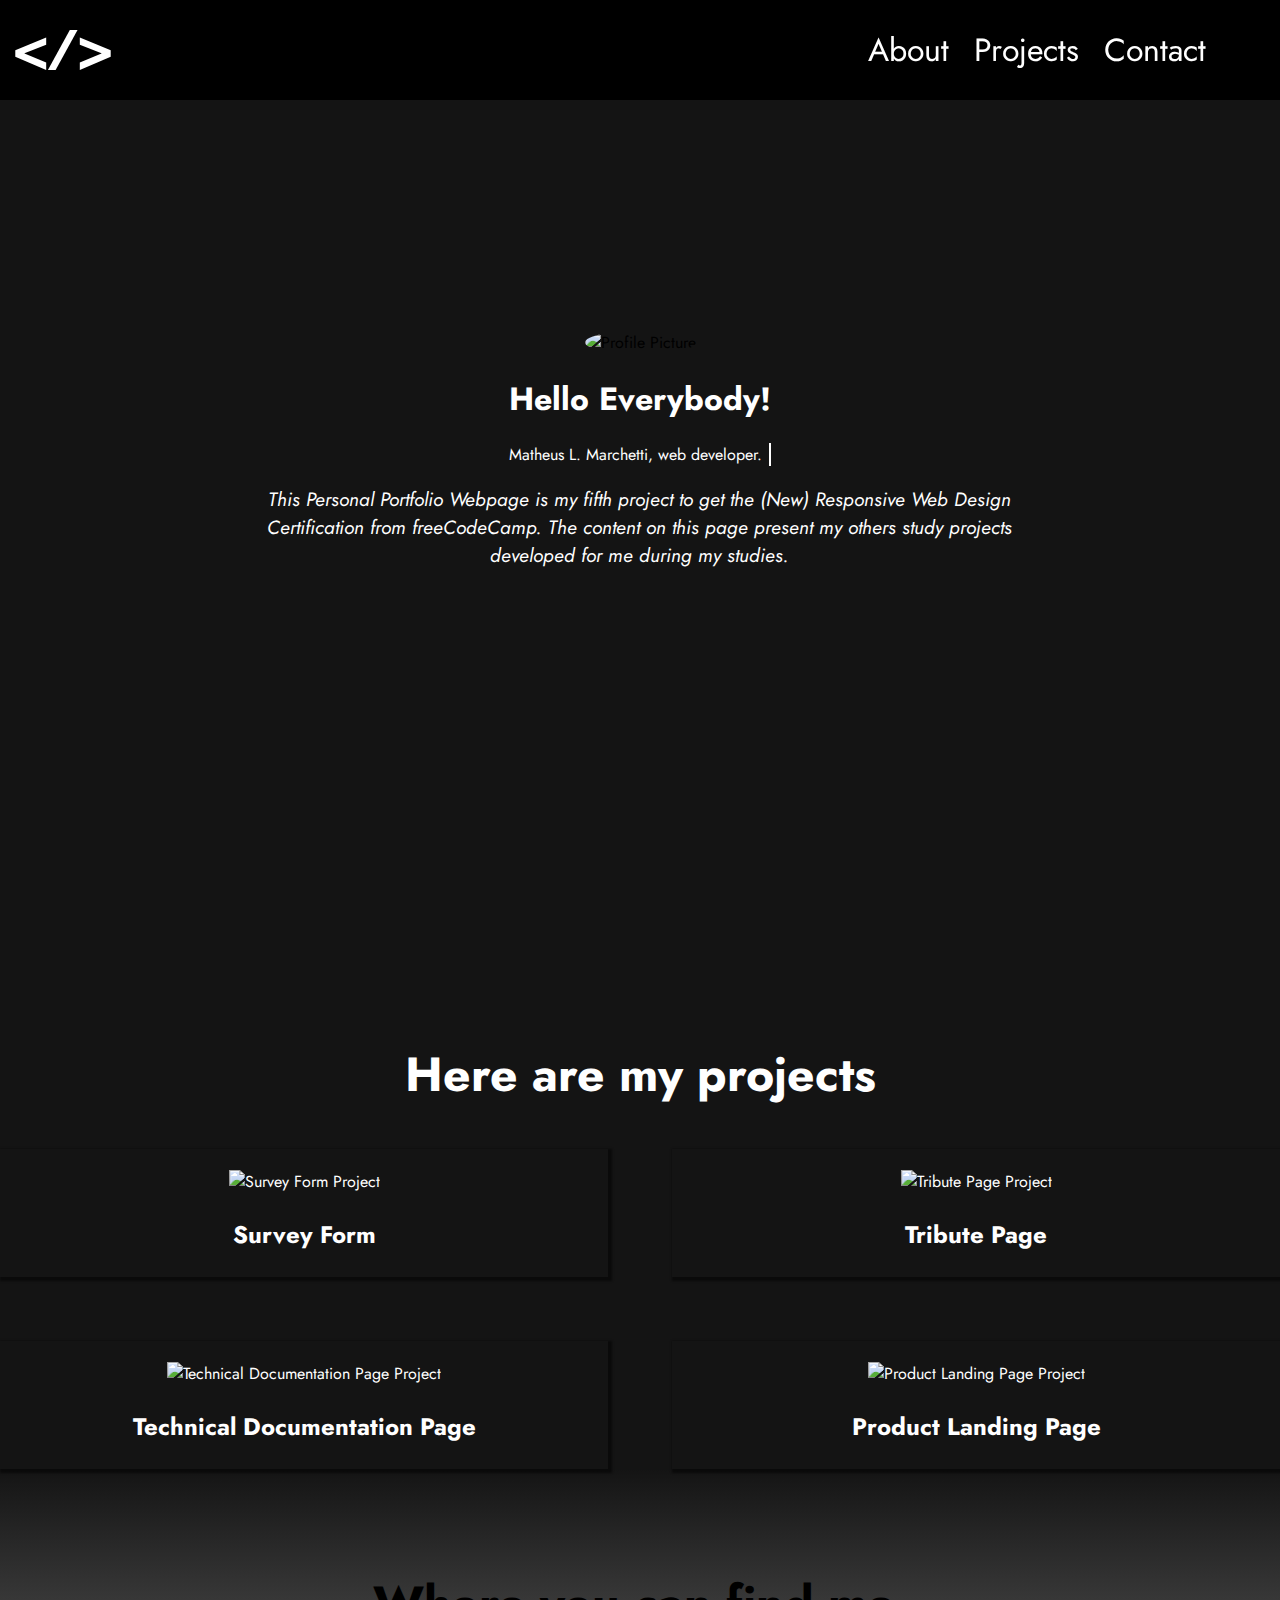
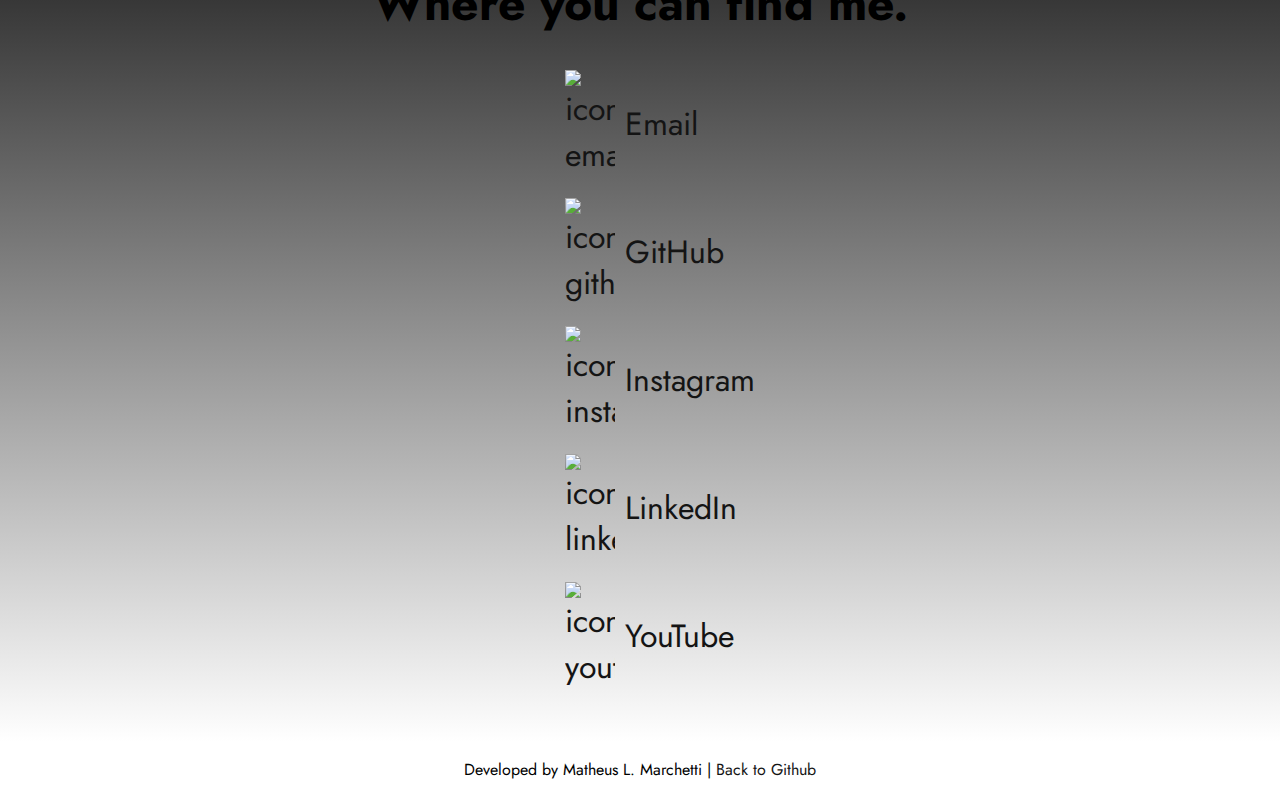
==== english/english.html @ b4ce8952 "Updates" ====
<!DOCTYPE html>
<html lang="en">
<head>
    <meta charset="UTF-8">
    <meta http-equiv="X-UA-Compatible" content="IE=edge">
    <meta name="viewport" content="width=device-width, initial-scale=1.0">
    <link rel="shortcut icon" href="images/favicon.ico" type="image/x-icon">
    <link rel="stylesheet" href="english.css">
    <title>Personal Portfolio Webpage</title>
</head>
<body>
    <header>
        <?xml version="1.0" encoding="UTF-8" standalone="no"?>
        <!-- Created with Inkscape (http://www.inkscape.org/) -->
        <svg alt="Logo" class="logo"
           width="1080"
           height="1080"
           viewBox="0 0 285.74999 285.75"
           version="1.1"
           id="svg5"
           xmlns="http://www.w3.org/2000/svg"
           xmlns:svg="http://www.w3.org/2000/svg">
          <defs
             id="defs2">
            <rect
               x="0"
               y="0"
               width="1080"
               height="1080"
               id="rect236" />
          </defs>
          <g
             id="layer1">
            <g
               aria-label="&lt;/&gt;"
               transform="matrix(0.26458333,0,0,0.26458333,-0.81136228,55.557118)"
               id="text234"
               style="font-weight:bold;font-size:613.333px;line-height:1.25;font-family:'Chakra Petch';-inkscape-font-specification:'Chakra Petch Bold';text-align:center;text-anchor:middle;white-space:pre">
              <path
                 d="M 27.866938,401.7803 V 331.86034 L 361.52009,193.86041 v 79.73329 l -234.2932,91.38662 v 3.68 l 234.2932,96.29328 v 79.73329 z"
                 id="path404" />
              <path
                 d="m 616.66683,115.35378 h 83.41329 L 463.33358,544.68689 h -83.41329 z"
                 id="path406" />
              <path
                 d="m 724.61303,464.9536 234.29321,-96.29328 v -3.68 L 724.61303,273.5937 V 193.86041 L 1058.2662,331.86034 V 401.7803 L 724.61303,544.68689 Z"
                 id="path408" />
            </g>
          </g>
        </svg>
        <nav id="navbar">
            <a href="#welcome-section" class="nav-link">About</a>
            <a href="#projects" class="nav-link">Projects</a>
            <a href="#contact" class="nav-link">Contact</a>
        </nav>
    </header>
    <main>
        <section id="welcome-section">
            <img src="images/profile-picture.webp" alt="Profile Picture" class="profile-picture">
            <h1 class="hello">
                Hello Everybody!
            </h1>
            <span class="dynamic-txts">
                Matheus L. Marchetti, web developer.
            </span>
            <p>This Personal Portfolio Webpage is my fifth project to get the (New) Responsive Web Design Certification from freeCodeCamp. The content on this page present my others study projects developed for me during my studies.</p>
        </section>
        <section id="projects">
            <h2>Here are my projects</h2>
            <div class="grid-projects">
                <a href="https://matheuslmarchetti.github.io/Responsive-Web-Design-Certification-freeCodeCamp/survey-form/" target="_blank" class="link-projects">
                    <img src="images/survey-form-project.png" alt="Survey Form Project" class="img-projects">
                    <h3 class="project-tile">Survey Form</h3>
                </a>
                <a href="https://matheuslmarchetti.github.io/Responsive-Web-Design-Certification-freeCodeCamp/tribute-page/" target="_blank" class="link-projects">
                    <img src="images/tribute-page-project.png" alt="Tribute Page Project" class="img-projects">
                    <h3 class="project-tile">Tribute Page</h3>
                </a>
                <a href="https://matheuslmarchetti.github.io/Responsive-Web-Design-Certification-freeCodeCamp/technical-documentation-page/" target="_blank" class="link-projects">
                    <img src="images/technical-documentation-page-project.png" alt="Technical Documentation Page Project" class="img-projects">
                    <h3 class="project-tile">Technical Documentation Page</h3>
                </a>
                <a href="https://matheuslmarchetti.github.io/Responsive-Web-Design-Certification-freeCodeCamp/product-landing-page/" target="_blank" class="link-projects">
                    <img src="images/product-landing-page-project.png" alt="Product Landing Page Project" class="img-projects">
                    <h3 class="project-tile">Product Landing Page</h3>
                </a>
            </div>
        </section>
        <section id="contact">
            <div class="contact-section-header">Where you can find me.</div>
            <div class="contact-links">
                <ul>
                    <li>
                        <a href="contato@marchetticodes.com" target="_blank">
                            <img src="images/icon-email.png" alt="icon-email" class="icons">
                            Email
                        </a>
                    </li>
                    <li>
                        <a href="https://github.com/matheuslmarchetti" id="profile-link" target="_blank">
                            <img src="images/icon-github.png" alt="icon-github" class="icons">
                            GitHub
                        </a>
                    </li>
                    <li>
                        <a href="https://www.instagram.com/marchetti.codes/" target="_blank">
                            <img src="images/icon-instagram.png" alt="icon-instagram" class="icons">
                            Instagram
                        </a>
                    </li>
                    <li>                       
                        <a href="https://br.linkedin.com/in/matheuslunguinhomarchetti" target="_blank">
                        <img src="images/icon-linkedin.png" alt="icon-linkedin" class="icons">
                        LinkedIn
                    </a>
                    </li>
                    <li>
                        <a href="https://www.youtube.com/@marchetticodes" target="_blank">
                            <img src="images/icon-youtube.png" alt="icon-youtube" class="icons">
                            YouTube
                        </a>
                    </li>
                </ul>
            </div>
        </section>
    </main>
    <footer>
        <p>Developed by Matheus L. Marchetti | <a href="https://github.com/matheuslmarchetti/Responsive-Web-Design-Certification-freeCodeCamp">Back to Github</a></p>
    </footer>
</body>
</html>
---- english/english.css ----
/* Global Configuration */
@import url('https://fonts.googleapis.com/css2?family=Jost:ital,wght@0,100;0,200;0,300;0,400;0,500;0,600;0,700;0,800;0,900;1,100;1,200;1,300;1,400;1,500;1,600;1,700;1,800;1,900&display=swap');

:root {
    --color-header: black;
    --color-primary: rgb(20, 20, 20);
    --color-secondary: red;
    --color-tertiary: white;
}

* {
    box-sizing: inherit;
    font-family: Jost, sans-serif;
}
body {
    margin: 0;
    padding: 0;
}

/* Header Configuration */
header {
    display: flex;
    position: fixed;
    justify-content: space-around;
    align-items: center;
    top: 0;
    width: 100vw;
    min-height: 100px;
    max-height: 100px;
    background-color: var(--color-header);
    z-index: 1;
}
.logo {
    width: 100px;
    height: 100px;
    position: absolute;
    left: 1%;
}

#path404, #path406, #path408 {
    fill: #ffffff;
}

#navbar {
    position: fixed;
    right: 5%;
}

.nav-link {
    padding: 10px;
    font-size: 2em;
    cursor: pointer;
}

nav a {
    text-decoration: none;
    color: var(--color-tertiary);
}

nav a:hover {
    color: var(--color-secondary);
}

/* Main Configuration */
a {
    text-decoration: none;
    color: var(--color-primary)
}

a:hover {
    color: var(--color-secondary);
}
/* Start Welcome Section */
#welcome-section {
    display: flex;
    flex-direction: column;
    justify-content: center;
    align-items: center;
    width: 100%;
    height: 100vh;
    background-color: var(--color-primary);
}

.profile-picture {
    margin-top: 20px;
    max-width: 200px;
    height: auto;
    border-radius: 50%;
}
.hello {
    color: white;
}
.dynamic-txts {
    display: block;
    width: 260px;
    border-right: 2px solid;
    color: var(--color-tertiary);
    white-space: nowrap;
    overflow: hidden;
    animation: typing 2s steps(10, end), blinking 0.5s step-end infinite alternate;
}

@keyframes typing {
    from {
        width: 0;
    }
}
@keyframes blinking {
    50% {
        border-color: transparent;
    }
}

#welcome-section > p {
    max-width: 61vw;
    text-align: center;
    font-style: italic;
    font-size: 1.2em;
    color: var(--color-tertiary);
}
/* End Welcome Section */
/* Start Projects Section */
#projects{
    text-align: center;
    width: 100%;
    height: calc(100% - 100px);
    padding-top: 100px;
    background-color: var(--color-primary);
}

#projects h2 {
    font-size: 3em;
    color: var(--color-tertiary);
}

.grid-projects {
    display: grid;
    grid-template-columns: repeat(auto-fit, minmax(500px, 1fr));
    grid-gap: 4rem;
    width: 100%;
    max-width: 1280px;
    margin: 0 auto;
}

.link-projects {
    color: var(--color-tertiary);
    border: 1px solid var(--color-primary);
    box-shadow: 2px 2px 2px 2px rgba(0, 0, 0, 0.5);
}

.img-projects {
    margin-top: 20px;
    max-width: 500px;
    height: auto;
}

.project-tile {
    font-size: 1.5rem;
    font-weight: bold;
}
/* End Projects Section */
/* Start Contact Section */
#contact{
    background: linear-gradient(var(--color-primary), var(--color-tertiary));
}
.contact-section-header {
    font-size: 3em;
    font-weight: bold;
    text-align: center;
    padding-top: 100px;
}

.contact-links {
    font-size: 2em;
text-align: center;}

.contact-links ul {
    text-align: center;
    display: inline-block;
}

.contact-links ul li {
    list-style: none;
    display: flex;
    align-items: center;
    padding-bottom: 20px;
}

.contact-links ul li a {
    display: flex;
    align-items: center;
}

.icons {
    max-width: 50px;
    height: auto;
    padding-right: 10px;
}
/* End Contact Section */
/* Start Footer */
footer {
    display: flex;
    flex-direction: row;
    justify-content: center;
    position: relative;
    bottom: 0;
}
/* End Footer */
/*CSS MOBILE*/
@media only screen and (max-width: 900px) {
    header {
        display: flex;
        position: fixed;
        justify-content: space-around;
        align-items: center;
        top: 0;
        max-width: 100%;
        min-height: 70px;
        max-height: 70px;
    }
    .logo {
        width: 50px;
        height: 50px;
        position: absolute;
        left: 0%;
    }

    #navbar {
        position: absolute;
        right: 1%;
        animation: none;
    }

    .nav-link {
        padding: 5px;
        font-size: 1em;
        cursor: pointer;
    }
    #welcome-section {
        padding-top: 150px;
        height: calc(100% - 100px);
    }

    .profile-picture {
        max-width: 100px;
        height: 100px;
    }

    #welcome-section > p {
        font-size: 0.9em;
    }
    #projects {
        display: flex;
        position: relative;
        height: auto;
        flex-direction: column;
    }
    #projects h2 {
        font-size: 2em;
        color: var(--color-tertiary);
    }

    .grid-projects {
        grid-template-columns: repeat(1, minmax(300px, 1fr));
        grid-gap: 2rem;
        width: 90%;
    }

    .img-projects {
        max-width: 300px;
        height: auto;
    }

    .project-tile {
        font-size: 1.2rem;
    }
    #contact {
        display: flex;
        position: relative;
        height: auto;
        flex-direction: column;
    }
    .contact-section-header {
        font-size: 2em;
    }

    .contact-links {
        font-size: 1em;
    }

    .icons {
        max-width: 30px;
    }
    footer {
        display: flex;
        flex-direction: row;
        justify-content: center;
        position: relative;
        width: 100%;
        bottom: 0;
    }
}

@media only screen and (max-width: 600px) {
    #projects h2 {
        font-size: 1.5em;
    }

    .grid-projects {
        grid-template-columns: repeat(1, minmax(200px, 1fr));
    }

    .project-tile {
        font-size: 1rem;
    }
    .contact-section-header {
        font-size: 1.5em;
    }
    .contact-links ul li {
        padding-bottom: 50px;
    }
    footer {
        font-size: 12px;
    }
}
@media only screen and (max-width: 300px) {
    html {
        margin: 0;
        padding: 0;
    }
    .logo {
        width: 50px;
        height: 50px;
        padding-left: 10px;
    }
    #navbar {
        font-size: 10pt;
        padding-right: 10px;
    }
    .dynamic-txts {
        font-size: 10pt;
        display: block;
        width: 215px;
        border-right: 2px solid;
        color: var(--color-tertiary);
        white-space: nowrap;
        overflow: hidden;
        animation: typing 2s steps(10, end), blinking 0.5s step-end infinite alternate;
    }
    .grid-projects {
        max-width: 250px;
    }
    .link-projects, .img-projects {
        width: 250px;
    }
    .contact-section-header, #projects > h2 {
        font-size: 16pt;
        max-width: 275px;
    }
    footer > p {
        font-size: smaller;
    }
}
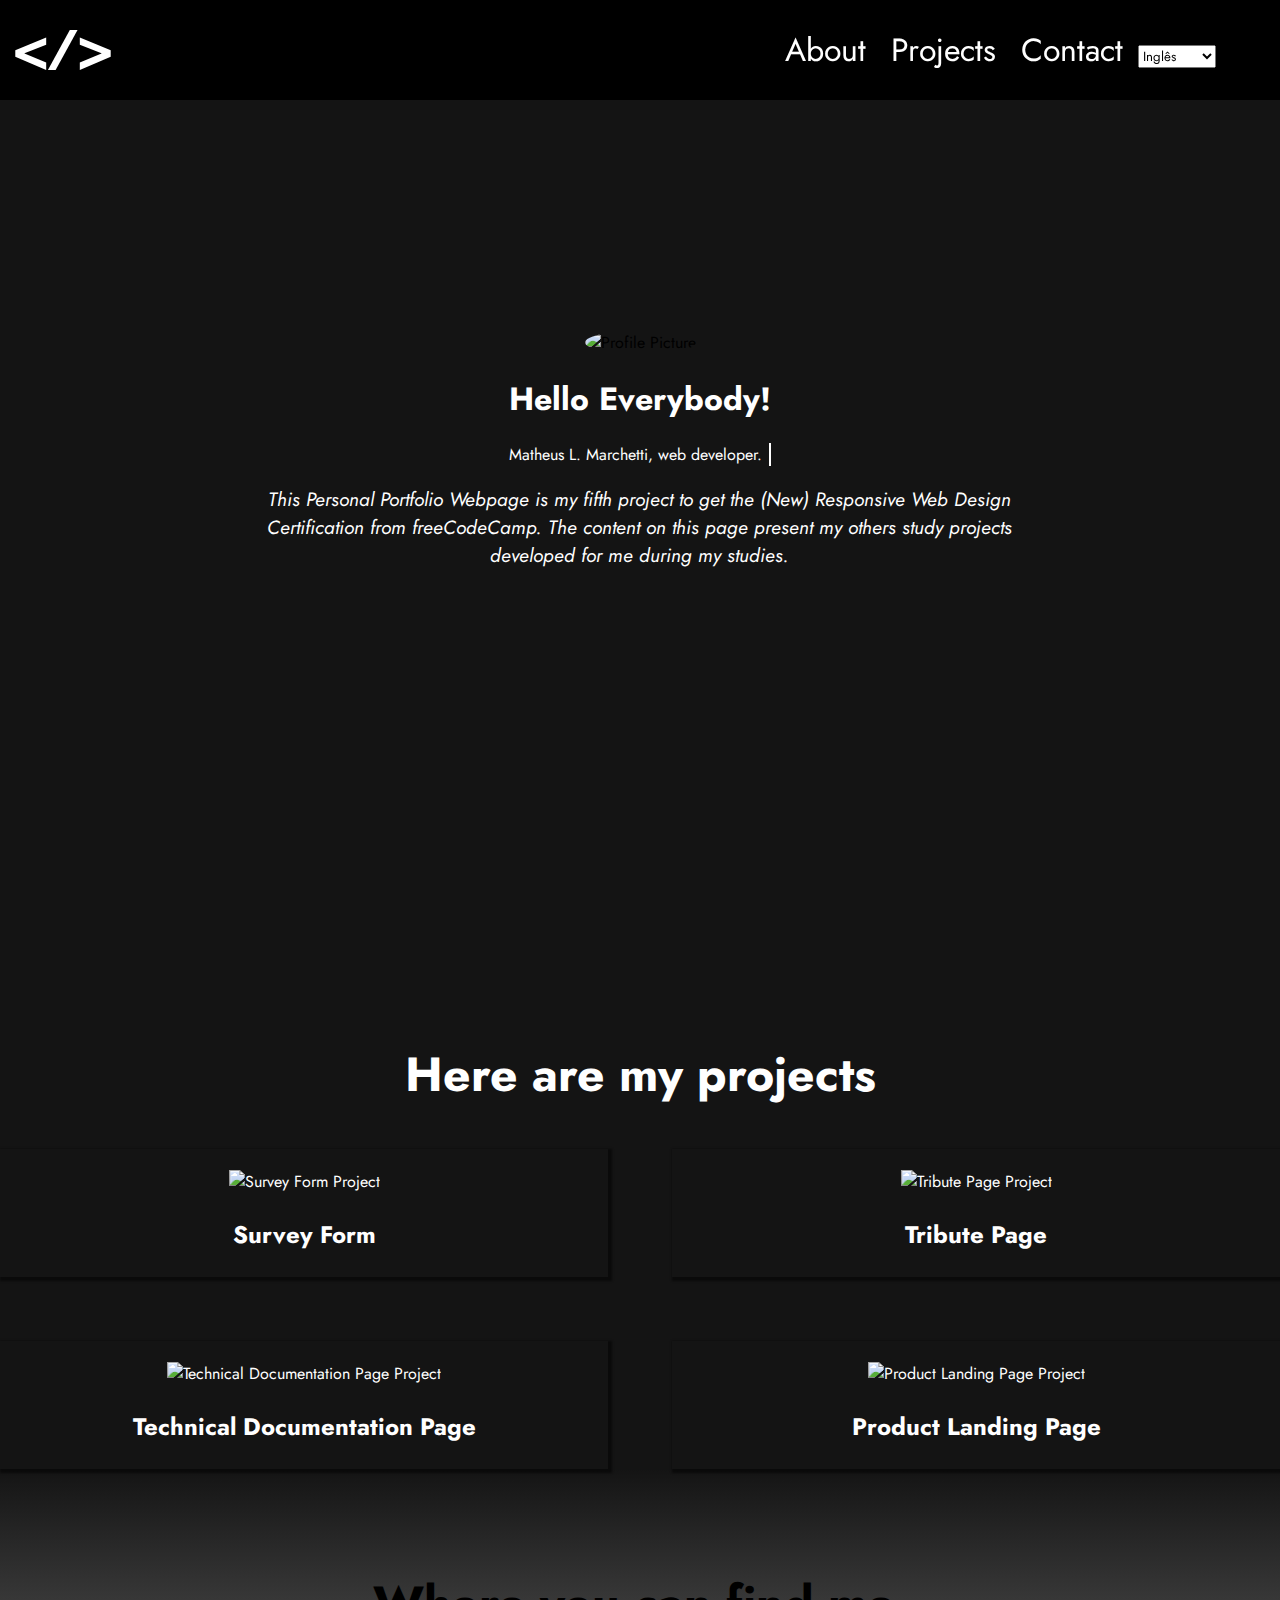
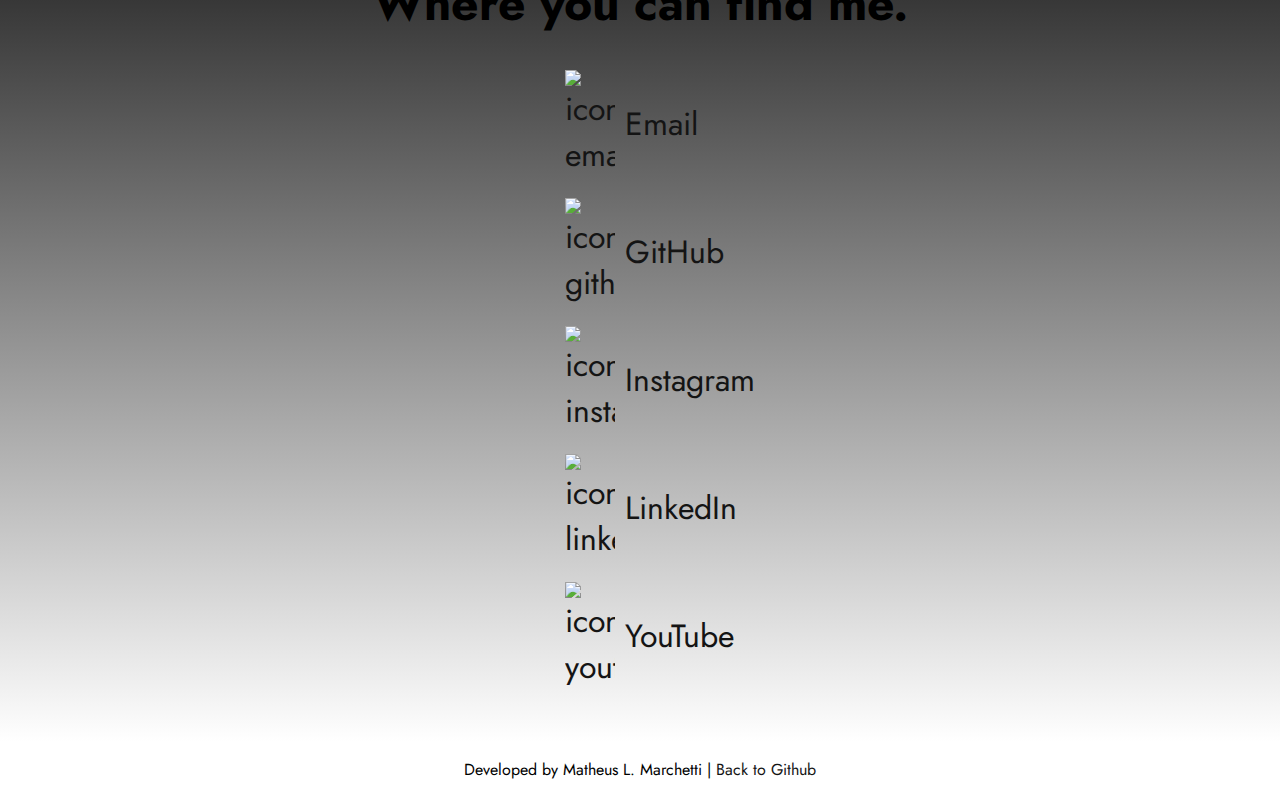
==== commit c94fe1e3: "Update english.html" ====
--- a/english/english.html
+++ b/english/english.html
@@ -52,6 +52,9 @@
             <a href="#welcome-section" class="nav-link">About</a>
             <a href="#projects" class="nav-link">Projects</a>
             <a href="#contact" class="nav-link">Contact</a>
+            <select name="dropdown" id="dropdown">
+                <option value="" id="op-english">Inglês</option> <option value="" id="op-portuguese">Português</option>
+            </select>
         </nav>
     </header>
     <main>
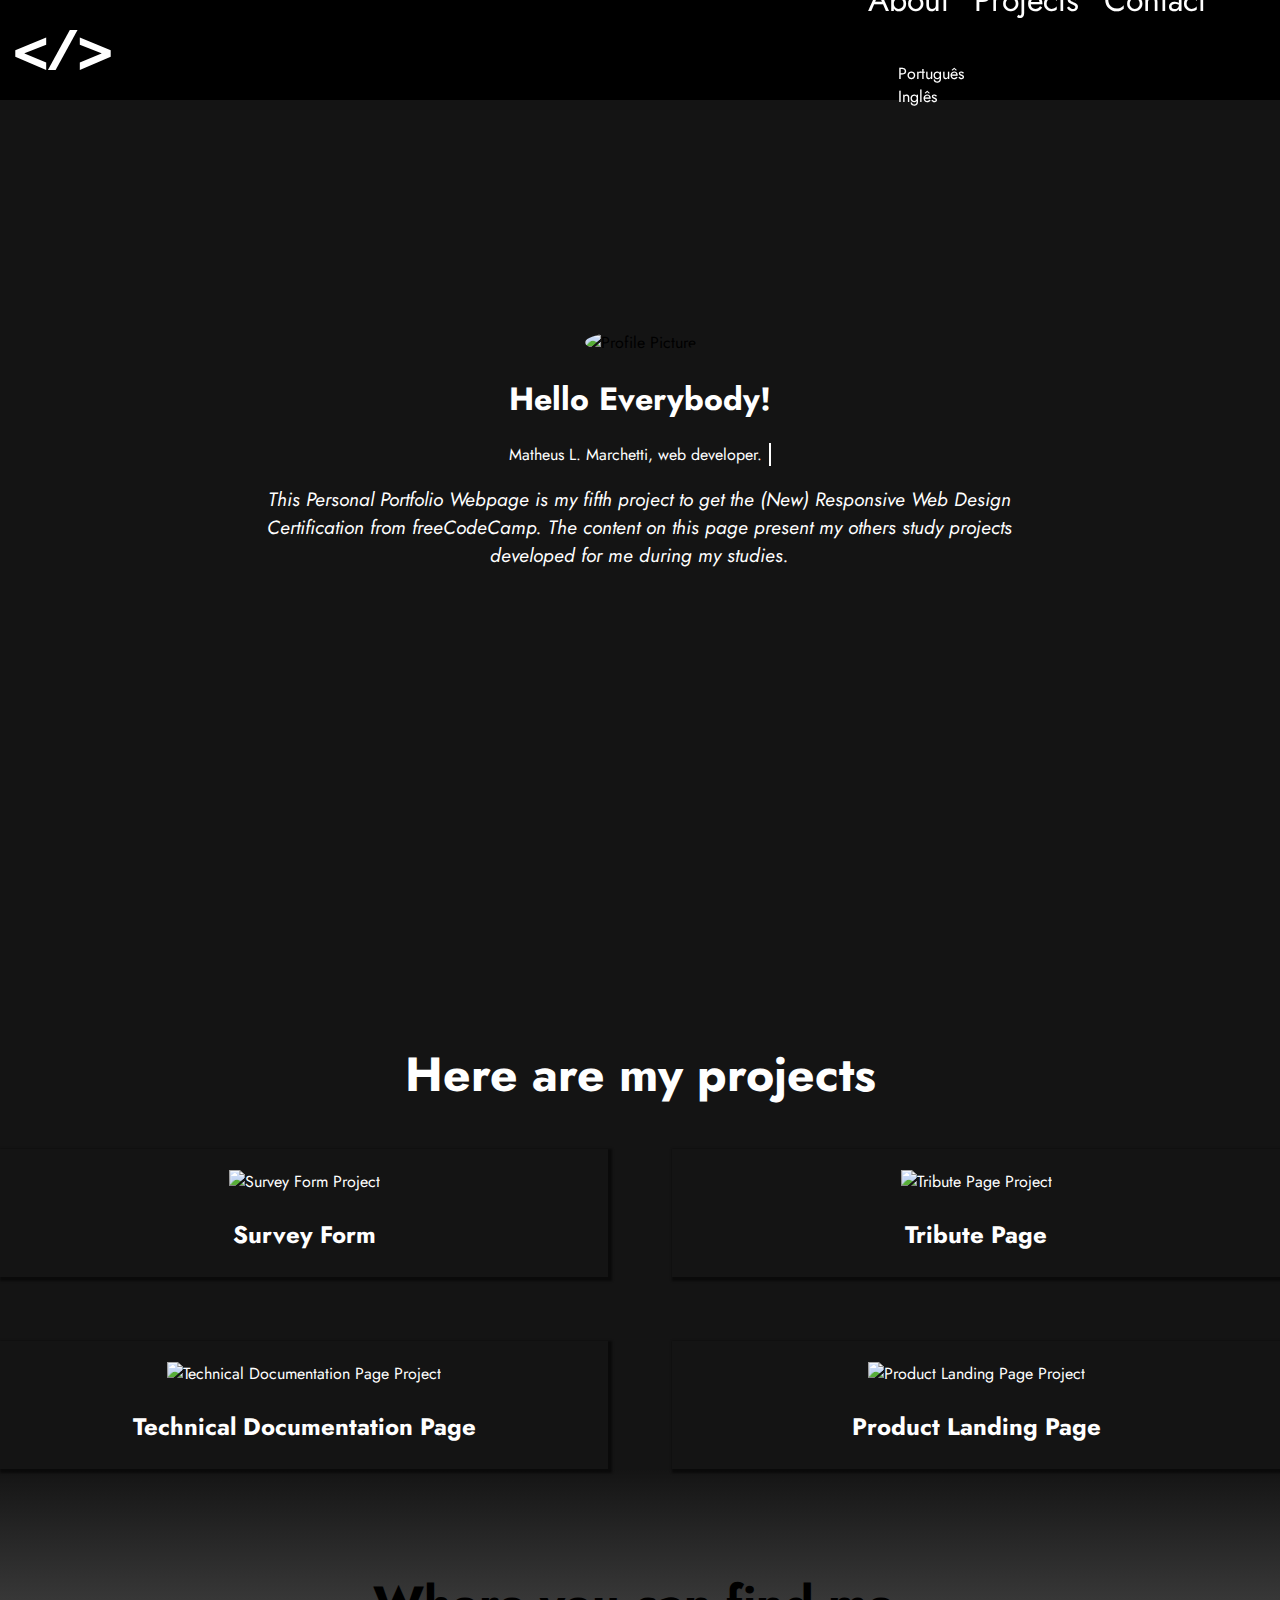
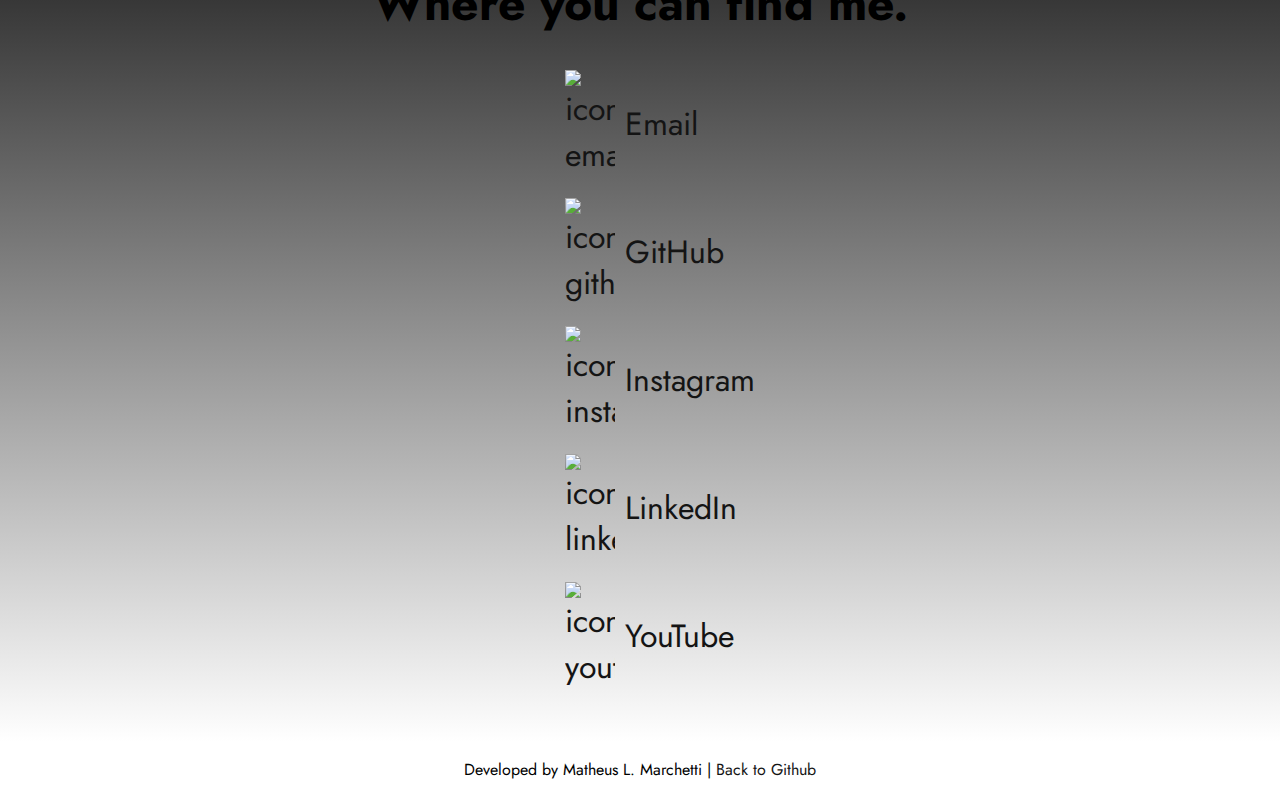
==== commit cfded69b: "Update HTML" ====
--- a/english/english.html
+++ b/english/english.html
@@ -7,6 +7,7 @@
     <link rel="shortcut icon" href="images/favicon.ico" type="image/x-icon">
     <link rel="stylesheet" href="english.css">
     <title>Personal Portfolio Webpage</title>
+    <script src="english.js" defer></script>
 </head>
 <body>
     <header>
@@ -52,9 +53,21 @@
             <a href="#welcome-section" class="nav-link">About</a>
             <a href="#projects" class="nav-link">Projects</a>
             <a href="#contact" class="nav-link">Contact</a>
-            <select name="dropdown" id="dropdown">
-                <option value="" id="op-english">Inglês</option> <option value="" id="op-portuguese">Português</option>
-            </select>
+            <!-- language -->
+            <div class="lang-menu">
+                <div class="selected-lang">
+                    Português
+                </div>
+                <ul>
+                    <li>
+                        <a class="br">Português</a>
+                    </li>
+                    <li>
+                        <a class="us">Inglês</a>
+                    </li>
+                </ul>
+            </div>
+            <!-- language -->
         </nav>
     </header>
     <main>
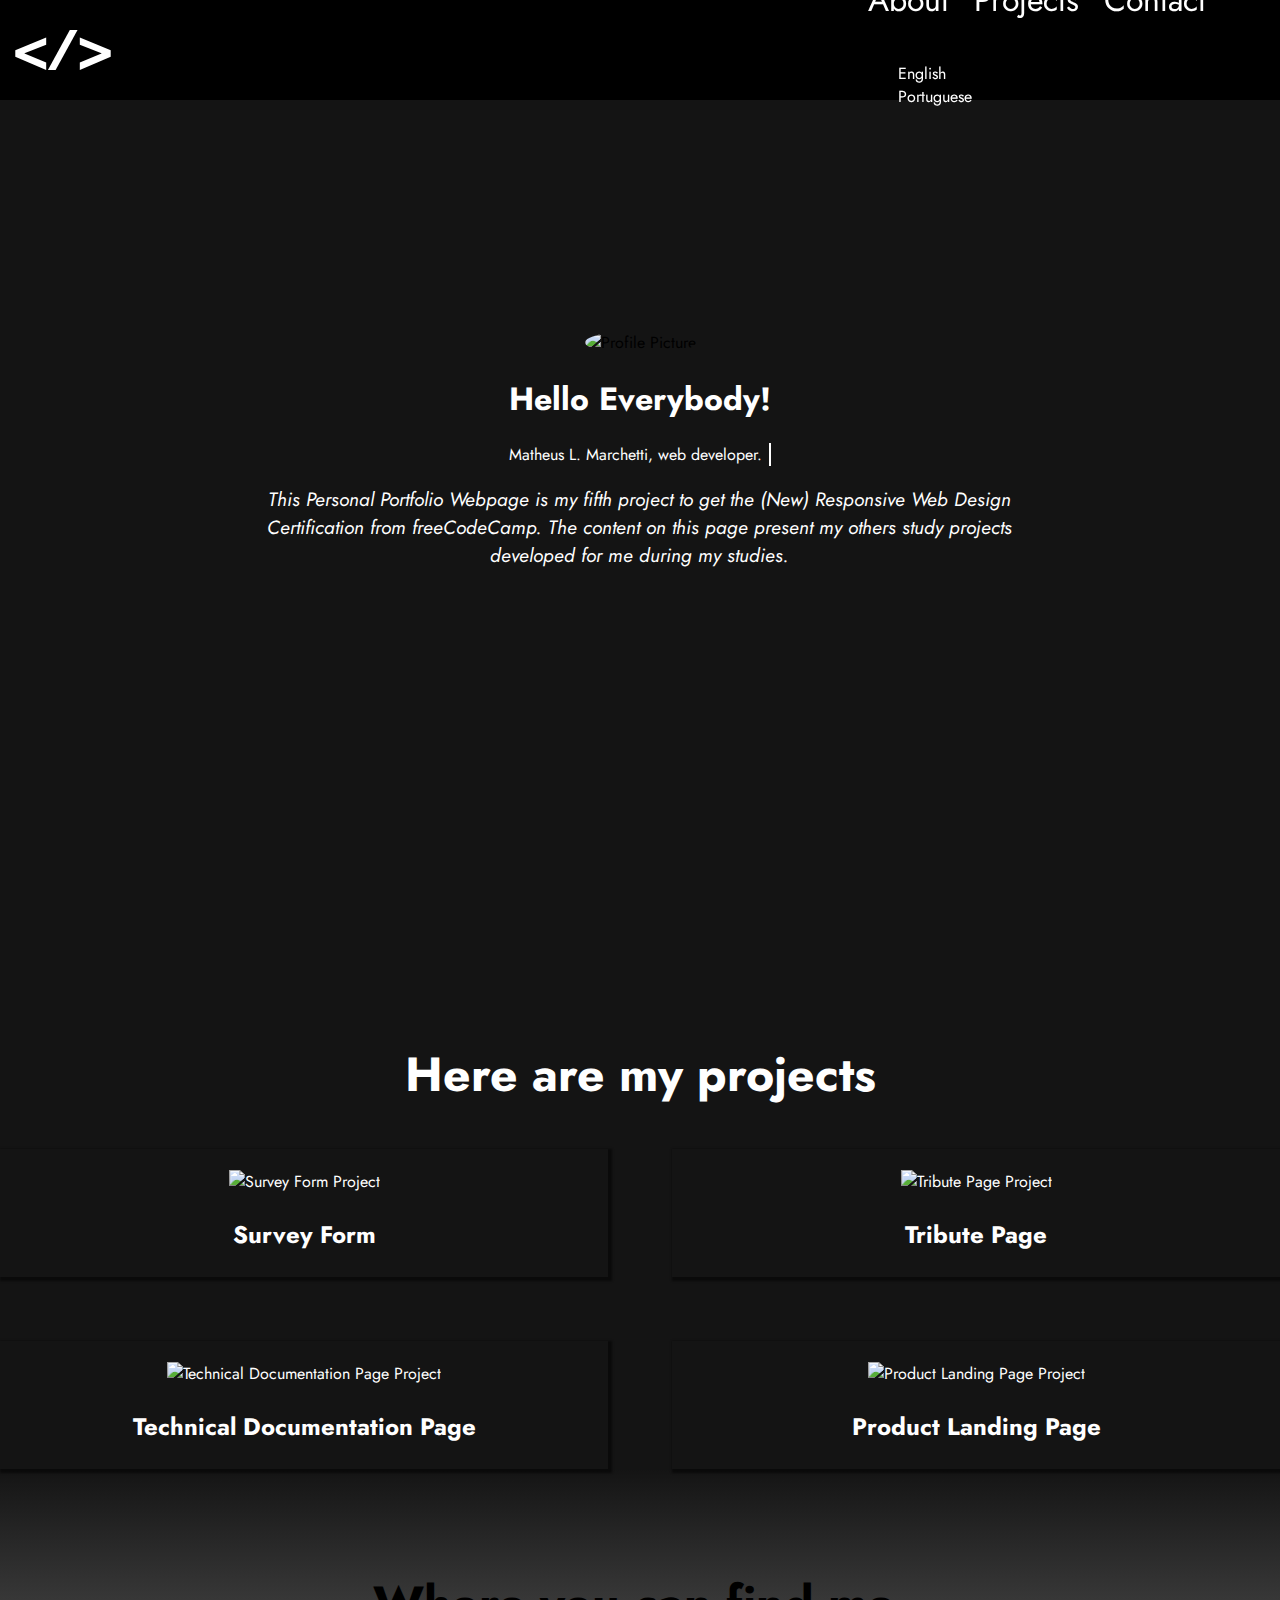
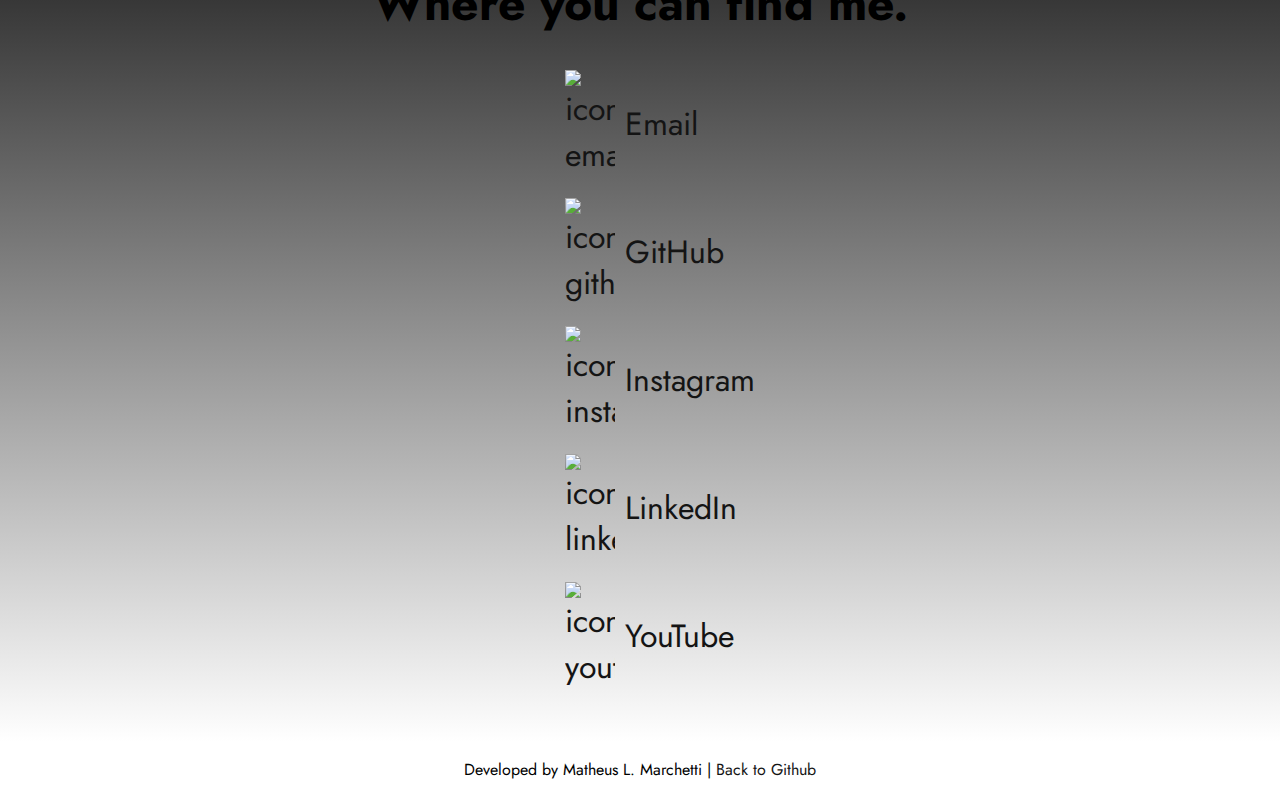
==== commit a190f4af: "Update english.html" ====
--- a/english/english.html
+++ b/english/english.html
@@ -56,14 +56,14 @@
             <!-- language -->
             <div class="lang-menu">
                 <div class="selected-lang">
-                    Português
+                    English
                 </div>
                 <ul>
                     <li>
-                        <a class="br">Português</a>
+                        <a class="us">English</a>
                     </li>
                     <li>
-                        <a class="us">Inglês</a>
+                        <a class="br">Portuguese</a>
                     </li>
                 </ul>
             </div>
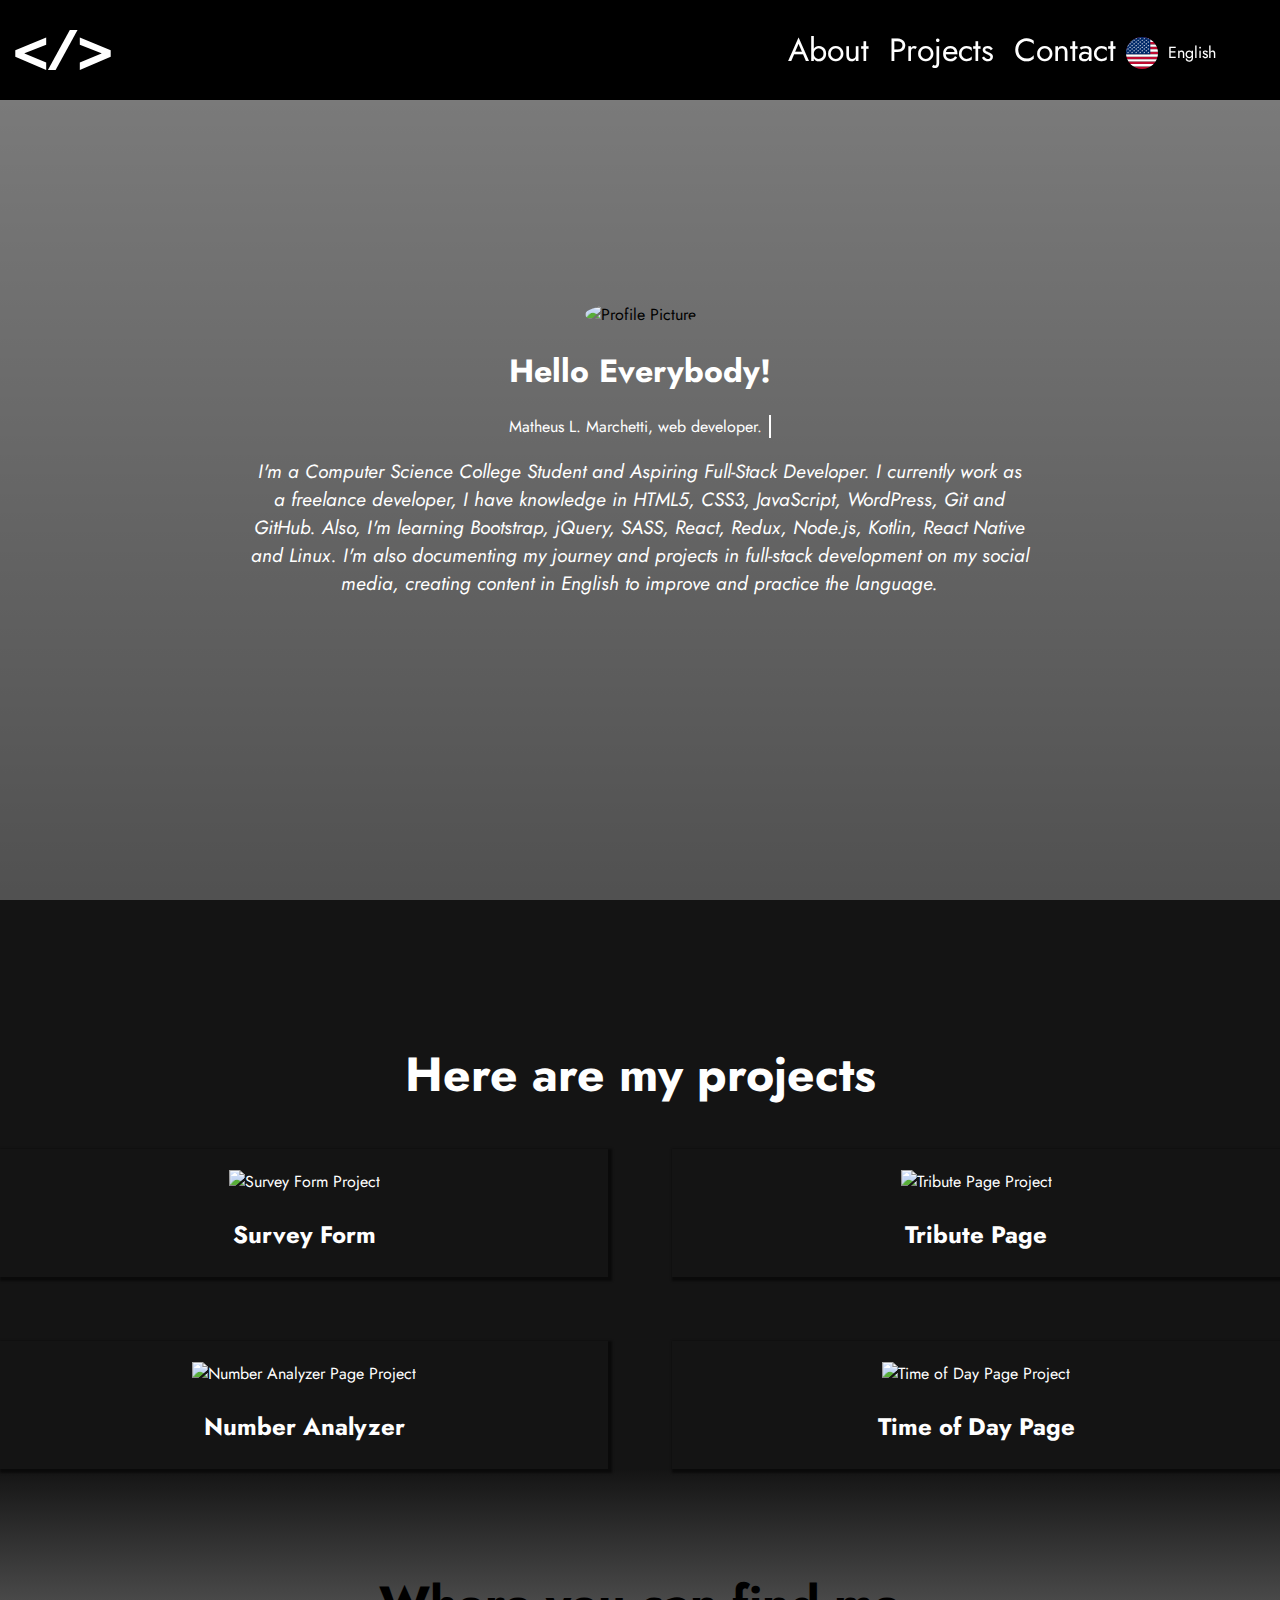
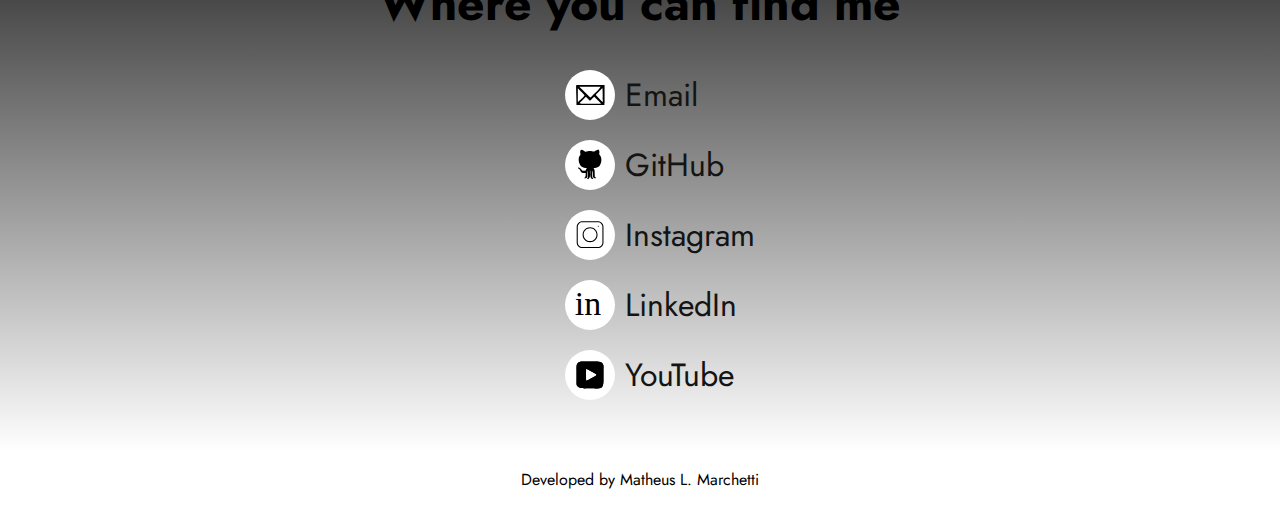
==== commit 1c093a79: "Update HTML" ====
--- a/english/english.html
+++ b/english/english.html
@@ -72,67 +72,67 @@
     </header>
     <main>
         <section id="welcome-section">
-            <img src="images/profile-picture.webp" alt="Profile Picture" class="profile-picture">
+            <img src="https://lh3.googleusercontent.com/pw/AMWts8AoqjFUOfjAbLdp9m8yM7e4adme4IsI2b9oG5n3xm75I-OX8lrblOsURcxKfnlUMqaRuyNNhFQt_Y4INUFy41Ug93CiRv8m47MYJichzQ-auXjN58j08K12fhIA3OsZjVJhvmp4xaSP0XDKEiWJqybf=w661-h663-no?authuser=0" alt="Profile Picture" class="profile-picture">
             <h1 class="hello">
                 Hello Everybody!
             </h1>
             <span class="dynamic-txts">
                 Matheus L. Marchetti, web developer.
             </span>
-            <p>This Personal Portfolio Webpage is my fifth project to get the (New) Responsive Web Design Certification from freeCodeCamp. The content on this page present my others study projects developed for me during my studies.</p>
+            <p>I'm a Computer Science College Student and Aspiring Full-Stack Developer. I currently work as a freelance developer, I have knowledge in HTML5, CSS3, JavaScript, WordPress, Git and GitHub. Also, I'm learning Bootstrap, jQuery, SASS, React, Redux, Node.js, Kotlin, React Native and Linux. I'm also documenting my journey and projects in full-stack development on my social media, creating content in English to improve and practice the language.</p>
         </section>
         <section id="projects">
             <h2>Here are my projects</h2>
             <div class="grid-projects">
                 <a href="https://matheuslmarchetti.github.io/Responsive-Web-Design-Certification-freeCodeCamp/survey-form/" target="_blank" class="link-projects">
-                    <img src="images/survey-form-project.png" alt="Survey Form Project" class="img-projects">
+                    <img src="https://lh3.googleusercontent.com/pw/AMWts8ALeCug0W7VCQbtUZK9FI5kOGGaVpmNI8-92YuQGkSH_GzCKPN_ntVtQr1o2_jtpuNXVy3ZxbmR-Kr2LZVvzBUejIPe1CPXpg8h2iGVZRlLMTu3APxfhsBhXFMQZivwhLCaeJr19z-3-A-HAlDecCAe=w1150-h663-no?authuser=0" alt="Survey Form Project" class="img-projects">
                     <h3 class="project-tile">Survey Form</h3>
                 </a>
                 <a href="https://matheuslmarchetti.github.io/Responsive-Web-Design-Certification-freeCodeCamp/tribute-page/" target="_blank" class="link-projects">
-                    <img src="images/tribute-page-project.png" alt="Tribute Page Project" class="img-projects">
+                    <img src="https://lh3.googleusercontent.com/pw/AMWts8CI3zeGdzEAPPjTWaka0GPUGCNsTDUB0iOGxujW1LdRAgvQY9S5gwl46bZs8YQKeAlOC6f7CurwEYtzciPoPXtWxASA5X0j8AUe7DN3gDnQfpMwDSIfd5EipepeBntvLXd2sZSsEo4HFH1zWQdsO3DL=w1150-h663-no?authuser=0" alt="Tribute Page Project" class="img-projects">
                     <h3 class="project-tile">Tribute Page</h3>
                 </a>
-                <a href="https://matheuslmarchetti.github.io/Responsive-Web-Design-Certification-freeCodeCamp/technical-documentation-page/" target="_blank" class="link-projects">
-                    <img src="images/technical-documentation-page-project.png" alt="Technical Documentation Page Project" class="img-projects">
-                    <h3 class="project-tile">Technical Documentation Page</h3>
+                <a href="https://matheuslmarchetti.github.io/JavaScript-Curso-em-Video/exercise06/exercise06.html" target="_blank" class="link-projects">
+                    <img src="https://lh3.googleusercontent.com/pw/AMWts8A638fTd1z2Vpgh_K5ueSGwTIyxh_nU-7z-5ye0aplW_5-KrIjubAEN1PjsejCoU4WA5ozIIALaIvp53ygMHtkh_pQfndrD7GxhgV-H9kRhPWfJEFyhsY0zO1ezgxI5is7ZCrzgdtRJpe9IVjWpxUVp=w1150-h663-no?authuser=0" alt="Number Analyzer Page Project" class="img-projects">
+                    <h3 class="project-tile">Number Analyzer</h3>
                 </a>
-                <a href="https://matheuslmarchetti.github.io/Responsive-Web-Design-Certification-freeCodeCamp/product-landing-page/" target="_blank" class="link-projects">
-                    <img src="images/product-landing-page-project.png" alt="Product Landing Page Project" class="img-projects">
-                    <h3 class="project-tile">Product Landing Page</h3>
+                <a href="https://matheuslmarchetti.github.io/JavaScript-Curso-em-Video/exercise02/exercise02.html" target="_blank" class="link-projects">
+                    <img src="https://lh3.googleusercontent.com/pw/AMWts8DaIYjout2h6gILnWt_swnJP7q_14IExPT0Jpkmfe3qvm7POM2KZAmvwi2uUno3pXNyj9Sdsria0R7s_6N0CoH3jFZfFxn0s_5AdMFj03xsMrBq4vKBg4Y9PUoq7ZCaPbj1crZ2_Pswt6puZYZg8Vcd=w1006-h581-no?authuser=0" alt="Time of Day Page Project" class="img-projects">
+                    <h3 class="project-tile">Time of Day Page</h3>
                 </a>
             </div>
         </section>
         <section id="contact">
-            <div class="contact-section-header">Where you can find me.</div>
+            <div class="contact-section-header">Where you can find me</div>
             <div class="contact-links">
                 <ul>
                     <li>
-                        <a href="contato@marchetticodes.com" target="_blank">
-                            <img src="images/icon-email.png" alt="icon-email" class="icons">
+                        <a href="mailto:contato@marchetticodes.com" target="_blank">
+                            <img src="../images/icon-email.svg" alt="icon-email" class="icons">
                             Email
                         </a>
                     </li>
                     <li>
                         <a href="https://github.com/matheuslmarchetti" id="profile-link" target="_blank">
-                            <img src="images/icon-github.png" alt="icon-github" class="icons">
+                            <img src="../images/icon-github.svg" alt="icon-github" class="icons">
                             GitHub
                         </a>
                     </li>
                     <li>
                         <a href="https://www.instagram.com/marchetti.codes/" target="_blank">
-                            <img src="images/icon-instagram.png" alt="icon-instagram" class="icons">
+                            <img src="../images/icon-instagram.svg" alt="icon-instagram" class="icons">
                             Instagram
                         </a>
                     </li>
                     <li>                       
                         <a href="https://br.linkedin.com/in/matheuslunguinhomarchetti" target="_blank">
-                        <img src="images/icon-linkedin.png" alt="icon-linkedin" class="icons">
+                        <img src="../images/icon-linkedin.svg" alt="icon-linkedin" class="icons">
                         LinkedIn
                     </a>
                     </li>
                     <li>
                         <a href="https://www.youtube.com/@marchetticodes" target="_blank">
-                            <img src="images/icon-youtube.png" alt="icon-youtube" class="icons">
+                            <img src="../images/icon-youtube.svg" alt="icon-youtube" class="icons">
                             YouTube
                         </a>
                     </li>
@@ -141,7 +141,7 @@
         </section>
     </main>
     <footer>
-        <p>Developed by Matheus L. Marchetti | <a href="https://github.com/matheuslmarchetti/Responsive-Web-Design-Certification-freeCodeCamp">Back to Github</a></p>
+        <p>Developed by Matheus L. Marchetti</p>
     </footer>
 </body>
 </html>--- a/english/english.css
+++ b/english/english.css
@@ -2,9 +2,9 @@
 @import url('https://fonts.googleapis.com/css2?family=Jost:ital,wght@0,100;0,200;0,300;0,400;0,500;0,600;0,700;0,800;0,900;1,100;1,200;1,300;1,400;1,500;1,600;1,700;1,800;1,900&display=swap');
 
 :root {
-    --color-header: black;
+    --color-header: rgb(0, 0, 0);
     --color-primary: rgb(20, 20, 20);
-    --color-secondary: red;
+    --color-secondary: rgb(112, 110, 110);
     --color-tertiary: white;
 }
 
@@ -42,8 +42,12 @@
 }
 
 #navbar {
+    display: flex;
     position: fixed;
+    justify-content: space-around;
+    align-items: center;
     right: 5%;
+    cursor: pointer;
 }
 
 .nav-link {
@@ -60,8 +64,73 @@
 nav a:hover {
     color: var(--color-secondary);
 }
+/* language */
+.lang-menu {
+    color: #ffffff;
+    margin-top: 5px;
+    position: relative;
+}
+.selected-lang {
+    display: flex;
+    justify-content: space-between;
+    line-height: 2;
+    width: 90px;
+}
+.selected-lang:before {
+    content: "";
+    display: block;
+    width: 32px;
+    height: 32px;
+    background-image: url(../images/flag-usa.svg);
+}
+.lang-menu > ul {
+    margin: 0;
+    padding: 0;
+    background-color: rgb(46, 45, 45);
+    border: 1px solid rgb(27, 26, 26);
+    box-shadow: 0px 1px 10px rgba(255, 255, 255, 0.2);
+    border-radius: 5px;
+    display: none;
+    position: absolute;
+    top: 35px;
+    right: 0;
+}
+.lang-menu:hover > ul {
+    display: block;
+}
+.lang-menu > ul > li {
+    list-style: none;
+    display: flex;
+    justify-content: space-between;
+}
+.lang-menu > ul > li > a {
+    width: 125px;
+    display: block;
+    padding: 5px 10px;
+}
+.lang-menu > ul > li > a:before {
+    content: "";
+    display: inline-block;
+    width: 32px;
+    height: 32px;
+    margin-right: 5px;
+    vertical-align: middle;
+}
+.lang-menu > ul > li > a:hover {
+    background-color: rgb(54, 59, 59);
+}
+.us:before{
+    background-image: url(../images/flag-usa.svg);
+}
+.br:before {
+    background-image: url(../images/flag-brazil.svg);
+}
+/* language */
 
 /* Main Configuration */
+main {
+    background-image: linear-gradient(rgba(0, 0, 0, 0.5), rgba(0, 0, 0, 0.918)), url(https://lh3.googleusercontent.com/pw/AMWts8Aw9uoOxFjCSt0FQWZje4E3cT6vtpN2mD_wnUDUiaeGNjgo8-ozUJpRgl8CrFqmLqPGM3RveGF0U-Bhy84n5C9MbhidjFW2T5EOuiuaM0He-UMFXDWR_lGuN-RdGY92IegmwccslWD7ipUneR5eMB9l=s663-no?authuser=0);
+}
 a {
     text-decoration: none;
     color: var(--color-primary)
@@ -78,7 +147,7 @@
     align-items: center;
     width: 100%;
     height: 100vh;
-    background-color: var(--color-primary);
+    /* background-color: var(--color-primary); */
 }
 
 .profile-picture {
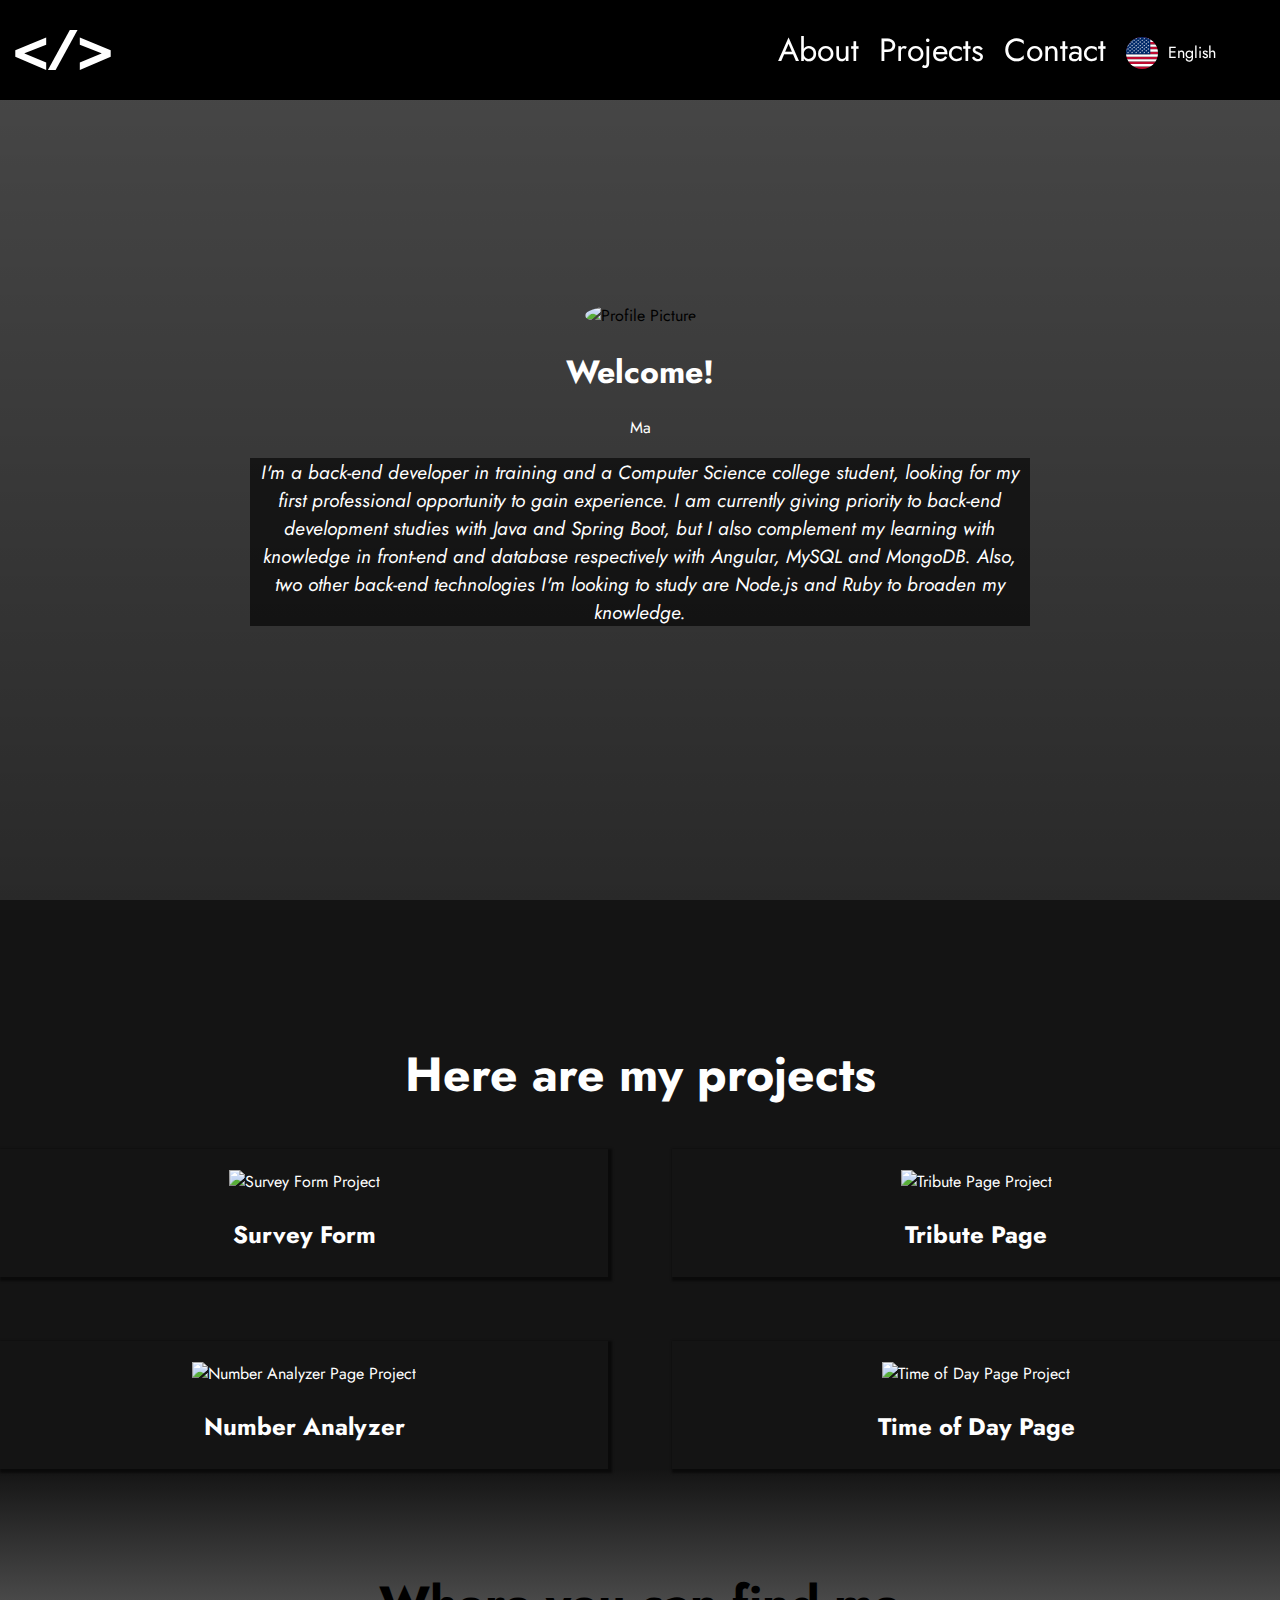
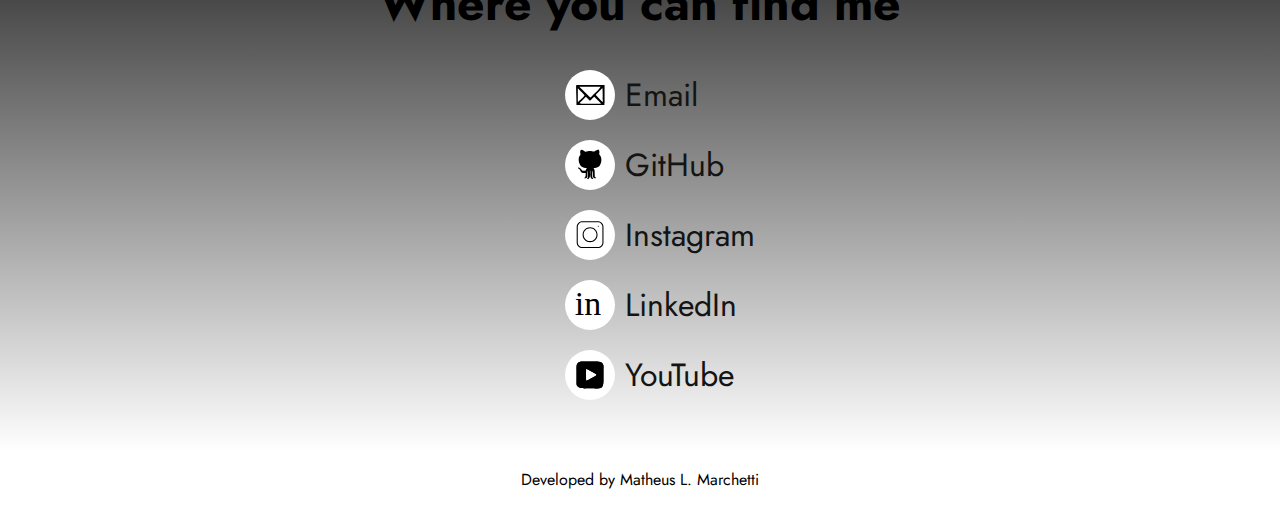
==== commit 7c6470f2: "Change effect text CSS for JS" ====
--- a/english/english.html
+++ b/english/english.html
@@ -4,7 +4,7 @@
     <meta charset="UTF-8">
     <meta http-equiv="X-UA-Compatible" content="IE=edge">
     <meta name="viewport" content="width=device-width, initial-scale=1.0">
-    <link rel="shortcut icon" href="images/favicon.ico" type="image/x-icon">
+    <link rel="shortcut icon" href="../images/favicon.ico" type="image/x-icon">
     <link rel="stylesheet" href="english.css">
     <title>Personal Portfolio Webpage</title>
     <script src="english.js" defer></script>
@@ -74,12 +74,14 @@
         <section id="welcome-section">
             <img src="https://lh3.googleusercontent.com/pw/AMWts8AoqjFUOfjAbLdp9m8yM7e4adme4IsI2b9oG5n3xm75I-OX8lrblOsURcxKfnlUMqaRuyNNhFQt_Y4INUFy41Ug93CiRv8m47MYJichzQ-auXjN58j08K12fhIA3OsZjVJhvmp4xaSP0XDKEiWJqybf=w661-h663-no?authuser=0" alt="Profile Picture" class="profile-picture">
             <h1 class="hello">
-                Hello Everybody!
+                Welcome!
             </h1>
-            <span class="dynamic-txts">
-                Matheus L. Marchetti, web developer.
-            </span>
-            <p>I'm a Computer Science College Student and Aspiring Full-Stack Developer. I currently work as a freelance developer, I have knowledge in HTML5, CSS3, JavaScript, WordPress, Git and GitHub. Also, I'm learning Bootstrap, jQuery, SASS, React, Redux, Node.js, Kotlin, React Native and Linux. I'm also documenting my journey and projects in full-stack development on my social media, creating content in English to improve and practice the language.</p>
+            <div>
+                <span id="textdeveloper"></span>
+            </div>
+            <p>
+                I'm a back-end developer in training and a Computer Science college student, looking for my first professional opportunity to gain experience. I am currently giving priority to back-end development studies with Java and Spring Boot, but I also complement my learning with knowledge in front-end and database respectively with Angular, MySQL and MongoDB. Also, two other back-end technologies I'm looking to study are Node.js and Ruby to broaden my knowledge.
+            </p>
         </section>
         <section id="projects">
             <h2>Here are my projects</h2>
--- a/english/english.css
+++ b/english/english.css
@@ -7,7 +7,6 @@
     --color-secondary: rgb(112, 110, 110);
     --color-tertiary: white;
 }
-
 * {
     box-sizing: inherit;
     font-family: Jost, sans-serif;
@@ -68,6 +67,7 @@
 .lang-menu {
     color: #ffffff;
     margin-top: 5px;
+    padding-left: 10px;
     position: relative;
 }
 .selected-lang {
@@ -119,17 +119,17 @@
 .lang-menu > ul > li > a:hover {
     background-color: rgb(54, 59, 59);
 }
-.us:before{
+.br:before{
+    background-image: url(../images/flag-brazil.svg);
+}
+.us:before {
     background-image: url(../images/flag-usa.svg);
-}
-.br:before {
-    background-image: url(../images/flag-brazil.svg);
 }
 /* language */
 
 /* Main Configuration */
 main {
-    background-image: linear-gradient(rgba(0, 0, 0, 0.5), rgba(0, 0, 0, 0.918)), url(https://lh3.googleusercontent.com/pw/AMWts8Aw9uoOxFjCSt0FQWZje4E3cT6vtpN2mD_wnUDUiaeGNjgo8-ozUJpRgl8CrFqmLqPGM3RveGF0U-Bhy84n5C9MbhidjFW2T5EOuiuaM0He-UMFXDWR_lGuN-RdGY92IegmwccslWD7ipUneR5eMB9l=s663-no?authuser=0);
+    background-image: linear-gradient(rgba(0, 0, 0, 0.712), rgb(0, 0, 0)), url(https://lh3.googleusercontent.com/pw/AMWts8Aw9uoOxFjCSt0FQWZje4E3cT6vtpN2mD_wnUDUiaeGNjgo8-ozUJpRgl8CrFqmLqPGM3RveGF0U-Bhy84n5C9MbhidjFW2T5EOuiuaM0He-UMFXDWR_lGuN-RdGY92IegmwccslWD7ipUneR5eMB9l=s663-no?authuser=0);
 }
 a {
     text-decoration: none;
@@ -147,45 +147,27 @@
     align-items: center;
     width: 100%;
     height: 100vh;
-    /* background-color: var(--color-primary); */
 }
 
 .profile-picture {
-    margin-top: 20px;
-    max-width: 200px;
+    margin-top: 50px;
+    max-width: 150px;
     height: auto;
     border-radius: 50%;
 }
 .hello {
     color: white;
 }
-.dynamic-txts {
-    display: block;
-    width: 260px;
-    border-right: 2px solid;
+#textdeveloper{
     color: var(--color-tertiary);
-    white-space: nowrap;
-    overflow: hidden;
-    animation: typing 2s steps(10, end), blinking 0.5s step-end infinite alternate;
-}
-
-@keyframes typing {
-    from {
-        width: 0;
-    }
-}
-@keyframes blinking {
-    50% {
-        border-color: transparent;
-    }
-}
-
+}
 #welcome-section > p {
     max-width: 61vw;
     text-align: center;
     font-style: italic;
     font-size: 1.2em;
     color: var(--color-tertiary);
+    background-color: rgba(0, 0, 0, 0.61);
 }
 /* End Welcome Section */
 /* Start Projects Section */
@@ -291,12 +273,12 @@
         width: 50px;
         height: 50px;
         position: absolute;
-        left: 0%;
+        left: 2%;
     }
 
     #navbar {
         position: absolute;
-        right: 1%;
+        right: 2%;
         animation: none;
     }
 
@@ -317,6 +299,7 @@
 
     #welcome-section > p {
         font-size: 0.9em;
+        text-align: justify;
     }
     #projects {
         display: flex;
@@ -371,6 +354,33 @@
 }
 
 @media only screen and (max-width: 600px) {
+    .logo {
+        width: 30px;
+        left: 30px;
+        left: 5%;
+    }
+    #navbar {
+        right: 5%;
+    }
+    .selected-lang {
+        width: 80px;
+    }
+    .selected-lang:before {
+        width: 22px;
+        height: 22px;
+        background-size: 22px;
+        margin-top: 5px;
+    }
+    #welcome-section {
+        padding-top: 120px;
+    }
+    #welcome-section > p {
+        text-align: center;
+    }
+    .profile-picture {
+        width: 100px;
+        margin-top: 0;
+    }
     #projects h2 {
         font-size: 1.5em;
     }
@@ -398,23 +408,37 @@
         padding: 0;
     }
     .logo {
-        width: 50px;
-        height: 50px;
-        padding-left: 10px;
+        width: 30px;
+        height: 30px;
+        padding-left: 1px;
     }
     #navbar {
+        font-size: 8pt;
+        padding-right: 10px;
+    }
+    .selected-lang {
+        width: 65px;
+    }
+    .selected-lang:before {
+        width: 15px;
+        height: 15px;
+        background-size: 15px;
+        margin-bottom: 10px;
+        margin-left: 5px;
+    }
+    .profile-picture {
+        width: 90px;
+        height: auto;
+    }
+    #welcome-section {
+        padding-top: 75px;
+    }
+    #welcome-section > p {
         font-size: 10pt;
-        padding-right: 10px;
-    }
-    .dynamic-txts {
+        text-align: center;
+    }
+    #textdeveloper{
         font-size: 10pt;
-        display: block;
-        width: 215px;
-        border-right: 2px solid;
-        color: var(--color-tertiary);
-        white-space: nowrap;
-        overflow: hidden;
-        animation: typing 2s steps(10, end), blinking 0.5s step-end infinite alternate;
     }
     .grid-projects {
         max-width: 250px;
@@ -423,10 +447,18 @@
         width: 250px;
     }
     .contact-section-header, #projects > h2 {
-        font-size: 16pt;
+        font-size: 14pt;
         max-width: 275px;
     }
     footer > p {
         font-size: smaller;
     }
+}
+@media only screen and (max-height: 600px) {
+    #welcome-section > p {
+        font-size: 18px;
+    }
+    .profile-picture {
+        width: 100px;
+    }
 }